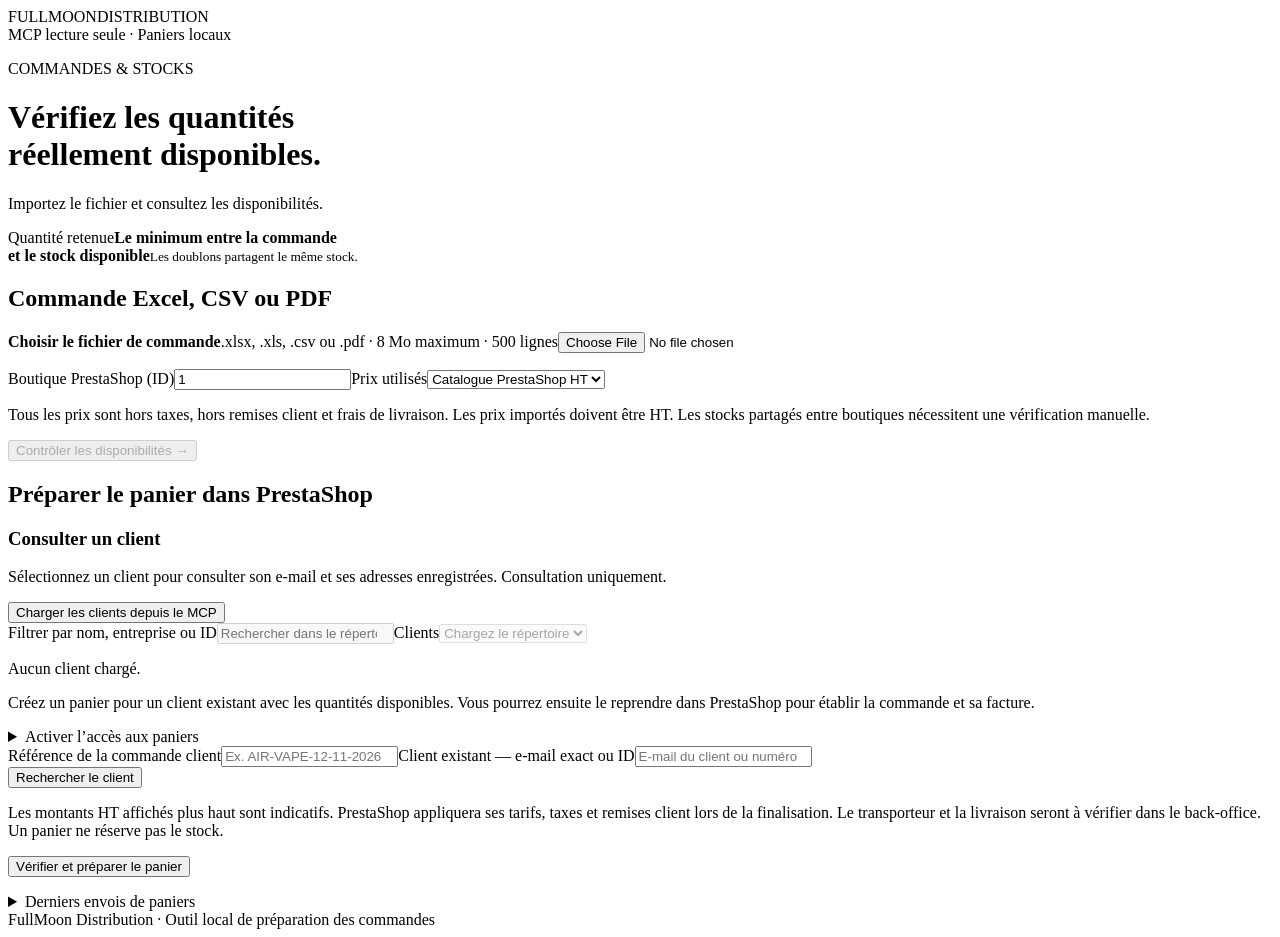
==== app/index.html @ b828dd86 "Fonctionnement Mac et Windows : import PDF, page, lanceur - pdf_import : le résultat est écrit en UT" ====
<!doctype html><html lang="fr"><head><meta charset="utf-8"><meta name="viewport" content="width=device-width,initial-scale=1"><title>FullMoon · Commandes & stocks</title><link rel="stylesheet" href="/style.css"><script src="/ui.js" defer></script></head><body><header><div class="brand">FULLMOON<span>DISTRIBUTION</span></div><span class="connection">MCP lecture seule · Paniers locaux</span></header><main><div class="intro"><div><p class="eyebrow">COMMANDES & STOCKS</p><h1>Vérifiez les quantités<br>réellement disponibles.</h1><p>Importez le fichier et consultez les disponibilités.</p></div><div class="rule">Quantité retenue<strong>Le minimum entre la commande<br>et le stock disponible</strong><small>Les doublons partagent le même stock.</small></div></div><section><h2>Commande Excel, CSV ou PDF</h2><label class="drop" for="file"><strong>Choisir le fichier de commande</strong><span>.xlsx, .xls, .csv ou .pdf · 8 Mo maximum · 500 lignes</span><input id="file" type="file" accept=".xlsx,.xls,.csv,.pdf,text/csv,application/pdf"></label><p id="filename"></p><div id="mapping" hidden class="grid"><label>Feuille<select id="sheet"></select></label><label>Ligne des en-têtes<input id="header" type="number" min="1" max="1000" value="1"></label><label>Colonne référence<select id="reference"></select></label><label>Colonne quantité<select id="quantity"></select></label></div><div id="pdfreview" hidden><h3>Vérifier l’extraction du PDF</h3><p id="pdfnotice"></p><p id="pdfclientstatus" role="status"></p><div class="tablewrap"><table><thead><tr><th>Référence fournisseur</th><th>Quantité</th><th>Produit</th><th>Référence interne</th><th>EAN</th><th>Page</th></tr></thead><tbody id="pdfrows"></tbody></table></div><label class="reviewcheck"><input id="pdfconfirmed" type="checkbox">J’ai vérifié les références et les quantités extraites du PDF.</label></div><div class="grid settings"><label>Boutique PrestaShop (ID)<input id="shop" type="number" min="1" value="1"></label><label>Prix utilisés<select id="source"><option value="catalog">Catalogue PrestaShop HT</option><option value="excel">Prix du fichier HT</option></select></label><label id="pricebox" hidden>Colonne prix<select id="price"></select></label></div><p class="hint">Tous les prix sont hors taxes, hors remises client et frais de livraison. Les prix importés doivent être HT. Les stocks partagés entre boutiques nécessitent une vérification manuelle.</p><button id="check" disabled>Contrôler les disponibilités <span>→</span></button><p id="message" role="status" aria-live="polite"></p></section><section id="results" hidden><div class="sectionhead"><h2>Quantités retenues</h2><span id="checked"></span></div><div class="stats"><div>Commandées<strong id="requested">—</strong></div><div>Retenues<strong id="accepted">—</strong></div><div>Non retenues<strong id="missing">—</strong></div><div>Total HT<strong id="total">—</strong></div></div><div class="tablewrap"><table><thead><tr><th>Ligne / référence</th><th>Produit</th><th>Demandé</th><th>Stock</th><th>Retenu</th><th>PU HT</th><th>Total HT</th><th>Contrôle</th></tr></thead><tbody id="rows"></tbody></table></div><p class="hint">Stock constaté à l’heure du contrôle. Relancez le contrôle pour actualiser les quantités. Cette validation locale ne réserve aucun stock et ne crée aucune commande dans PrestaShop.</p></section><section id="cartsection"><h2>Préparer le panier dans PrestaShop</h2><div id="directory"><h3>Consulter un client</h3><p>Sélectionnez un client pour consulter son e-mail et ses adresses enregistrées. Consultation uniquement.</p><button id="loadclients" class="secondary">Charger les clients depuis le MCP</button><div class="grid"><label>Filtrer par nom, entreprise ou ID<input id="clientfilter" type="search" placeholder="Rechercher dans le répertoire" disabled autocomplete="off"></label><label>Clients<select id="clientdirectory" disabled><option value="">Chargez le répertoire</option></select></label></div><p id="clientinfo"></p><div id="clientcontact" hidden><p id="clientemail"></p><h4>Adresses enregistrées</h4><p class="hint">Adresses à consulter pour la livraison ou la facturation. Aucun rôle ni adresse par défaut n’est attribué par cette liste.</p><div id="clientaddresses" class="grid"></div></div><p id="directorystatus" role="status" aria-live="polite">Aucun client chargé.</p></div>
<p>Créez un panier pour un client existant avec les quantités disponibles. Vous pourrez ensuite le reprendre dans PrestaShop pour établir la commande et sa facture.</p>
<details id="cartconfig"><summary>Activer l’accès aux paniers</summary><p class="hint">Dans PrestaShop → Paramètres avancés → Webservice, créez une clé distincte avec uniquement GET et POST sur <strong>carts</strong>. Conservez la clé MCP actuelle en lecture seule. Collez la nouvelle clé ici, jamais dans la conversation. Elle reste en mémoire jusqu’à la fermeture du serveur.</p>
<div class="grid"><label>Clé Webservice dédiée aux paniers<input id="cartkey" type="password" autocomplete="off" spellcheck="false" maxlength="32"></label></div>
<button id="activatecart" class="secondary">Vérifier et activer la clé</button><button id="forgetcart" class="secondary">Oublier la clé</button><p id="keystatus" role="status">Accès aux paniers à activer.</p></details>
<div class="grid"><label>Référence de la commande client<input id="cartref" maxlength="120" placeholder="Ex. AIR-VAPE-12-11-2026"></label><label>Client existant — e-mail exact ou ID<input id="customersearch" autocomplete="off" placeholder="E-mail du client ou numéro"></label></div>
<button id="findcustomer" class="secondary">Rechercher le client</button>
<div id="customerfields" hidden><label>Client<select id="cartcustomer"></select></label><div class="grid"><label>Adresse de livraison<select id="cartdelivery"></select></label><label>Adresse de facturation<select id="cartbilling"></select></label></div></div>
<p class="hint">Les montants HT affichés plus haut sont indicatifs. PrestaShop appliquera ses tarifs, taxes et remises client lors de la finalisation. Le transporteur et la livraison seront à vérifier dans le back-office. Un panier ne réserve pas le stock.</p>
<button id="preparecart">Vérifier et préparer le panier</button>
<div id="cartconfirmation" hidden><p id="cartsummary"></p><p>La création ajoutera un panier à la boutique. Les stocks seront relus une dernière fois avant l’envoi.</p><button id="createcart">Créer ce panier dans PrestaShop</button></div>
<p id="cartmessage" role="status" aria-live="polite"></p>
<details><summary>Derniers envois de paniers</summary><button id="refreshcarts" class="secondary">Actualiser le registre</button><div id="carthistory"></div><p class="hint">En cas d’envoi incertain, vérifiez le back-office avant toute nouvelle tentative. Le registre bloque un second envoi pour la même référence, le même client et la même boutique.</p></details></section></main><footer>FullMoon Distribution · Outil local de préparation des commandes</footer></body></html>
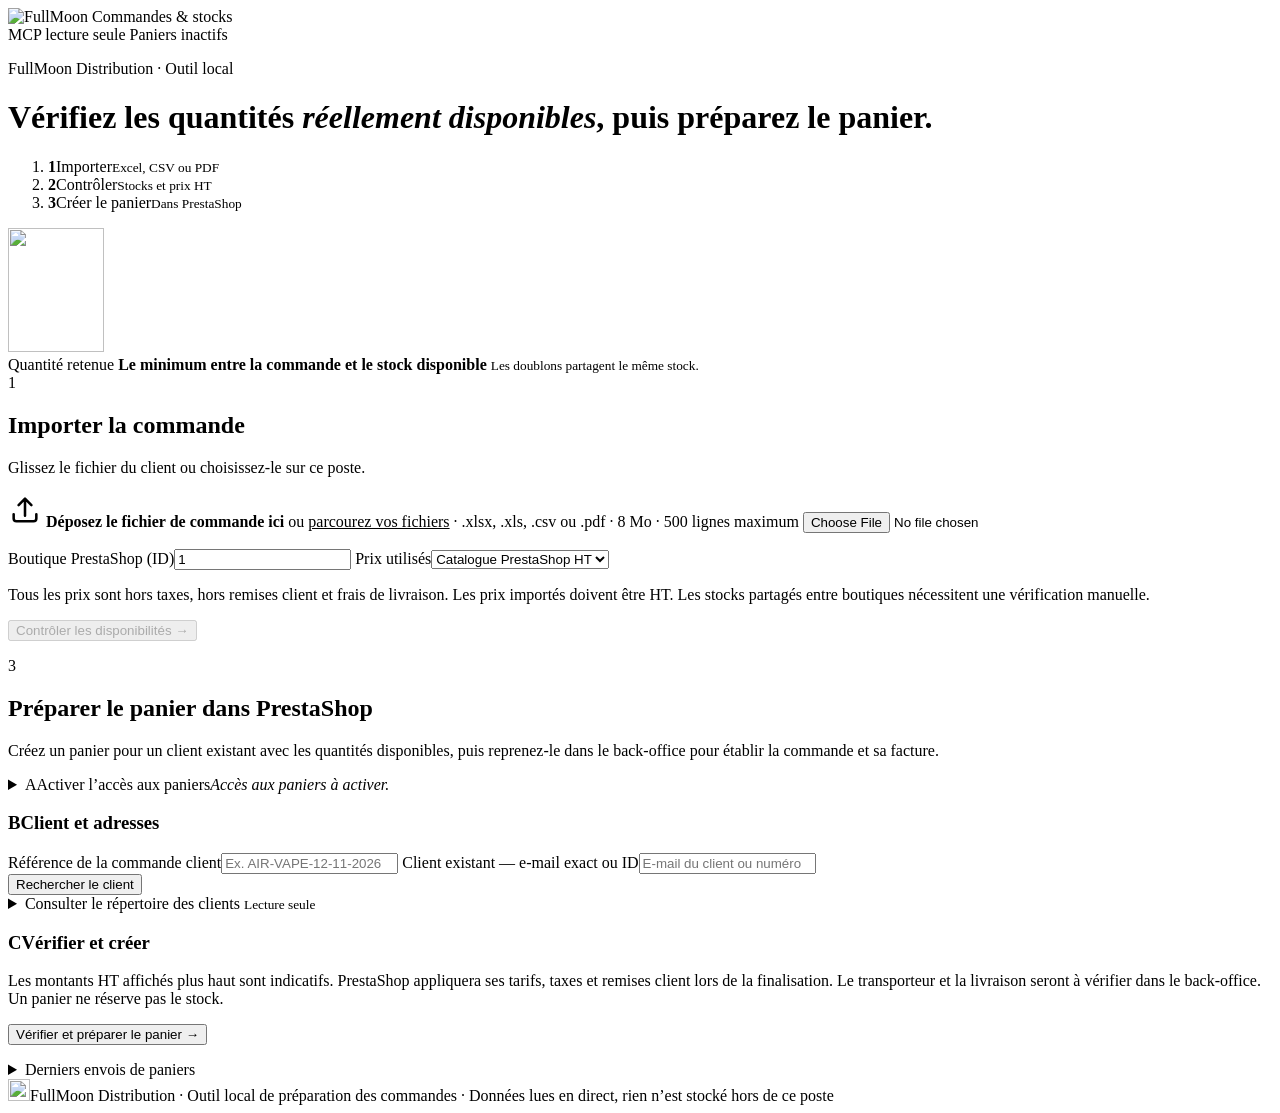
==== commit 8c6db4ef: "Interface : logo FullMoon et design premium - Charte de fullmoon-shop.com : anthracite, rouge #d6284" ====
--- a/app/index.html
+++ b/app/index.html
@@ -1,13 +1,157 @@
-<!doctype html><html lang="fr"><head><meta charset="utf-8"><meta name="viewport" content="width=device-width,initial-scale=1"><title>FullMoon · Commandes & stocks</title><link rel="stylesheet" href="/style.css"><script src="/ui.js" defer></script></head><body><header><div class="brand">FULLMOON<span>DISTRIBUTION</span></div><span class="connection">MCP lecture seule · Paniers locaux</span></header><main><div class="intro"><div><p class="eyebrow">COMMANDES & STOCKS</p><h1>Vérifiez les quantités<br>réellement disponibles.</h1><p>Importez le fichier et consultez les disponibilités.</p></div><div class="rule">Quantité retenue<strong>Le minimum entre la commande<br>et le stock disponible</strong><small>Les doublons partagent le même stock.</small></div></div><section><h2>Commande Excel, CSV ou PDF</h2><label class="drop" for="file"><strong>Choisir le fichier de commande</strong><span>.xlsx, .xls, .csv ou .pdf · 8 Mo maximum · 500 lignes</span><input id="file" type="file" accept=".xlsx,.xls,.csv,.pdf,text/csv,application/pdf"></label><p id="filename"></p><div id="mapping" hidden class="grid"><label>Feuille<select id="sheet"></select></label><label>Ligne des en-têtes<input id="header" type="number" min="1" max="1000" value="1"></label><label>Colonne référence<select id="reference"></select></label><label>Colonne quantité<select id="quantity"></select></label></div><div id="pdfreview" hidden><h3>Vérifier l’extraction du PDF</h3><p id="pdfnotice"></p><p id="pdfclientstatus" role="status"></p><div class="tablewrap"><table><thead><tr><th>Référence fournisseur</th><th>Quantité</th><th>Produit</th><th>Référence interne</th><th>EAN</th><th>Page</th></tr></thead><tbody id="pdfrows"></tbody></table></div><label class="reviewcheck"><input id="pdfconfirmed" type="checkbox">J’ai vérifié les références et les quantités extraites du PDF.</label></div><div class="grid settings"><label>Boutique PrestaShop (ID)<input id="shop" type="number" min="1" value="1"></label><label>Prix utilisés<select id="source"><option value="catalog">Catalogue PrestaShop HT</option><option value="excel">Prix du fichier HT</option></select></label><label id="pricebox" hidden>Colonne prix<select id="price"></select></label></div><p class="hint">Tous les prix sont hors taxes, hors remises client et frais de livraison. Les prix importés doivent être HT. Les stocks partagés entre boutiques nécessitent une vérification manuelle.</p><button id="check" disabled>Contrôler les disponibilités <span>→</span></button><p id="message" role="status" aria-live="polite"></p></section><section id="results" hidden><div class="sectionhead"><h2>Quantités retenues</h2><span id="checked"></span></div><div class="stats"><div>Commandées<strong id="requested">—</strong></div><div>Retenues<strong id="accepted">—</strong></div><div>Non retenues<strong id="missing">—</strong></div><div>Total HT<strong id="total">—</strong></div></div><div class="tablewrap"><table><thead><tr><th>Ligne / référence</th><th>Produit</th><th>Demandé</th><th>Stock</th><th>Retenu</th><th>PU HT</th><th>Total HT</th><th>Contrôle</th></tr></thead><tbody id="rows"></tbody></table></div><p class="hint">Stock constaté à l’heure du contrôle. Relancez le contrôle pour actualiser les quantités. Cette validation locale ne réserve aucun stock et ne crée aucune commande dans PrestaShop.</p></section><section id="cartsection"><h2>Préparer le panier dans PrestaShop</h2><div id="directory"><h3>Consulter un client</h3><p>Sélectionnez un client pour consulter son e-mail et ses adresses enregistrées. Consultation uniquement.</p><button id="loadclients" class="secondary">Charger les clients depuis le MCP</button><div class="grid"><label>Filtrer par nom, entreprise ou ID<input id="clientfilter" type="search" placeholder="Rechercher dans le répertoire" disabled autocomplete="off"></label><label>Clients<select id="clientdirectory" disabled><option value="">Chargez le répertoire</option></select></label></div><p id="clientinfo"></p><div id="clientcontact" hidden><p id="clientemail"></p><h4>Adresses enregistrées</h4><p class="hint">Adresses à consulter pour la livraison ou la facturation. Aucun rôle ni adresse par défaut n’est attribué par cette liste.</p><div id="clientaddresses" class="grid"></div></div><p id="directorystatus" role="status" aria-live="polite">Aucun client chargé.</p></div>
-<p>Créez un panier pour un client existant avec les quantités disponibles. Vous pourrez ensuite le reprendre dans PrestaShop pour établir la commande et sa facture.</p>
-<details id="cartconfig"><summary>Activer l’accès aux paniers</summary><p class="hint">Dans PrestaShop → Paramètres avancés → Webservice, créez une clé distincte avec uniquement GET et POST sur <strong>carts</strong>. Conservez la clé MCP actuelle en lecture seule. Collez la nouvelle clé ici, jamais dans la conversation. Elle reste en mémoire jusqu’à la fermeture du serveur.</p>
-<div class="grid"><label>Clé Webservice dédiée aux paniers<input id="cartkey" type="password" autocomplete="off" spellcheck="false" maxlength="32"></label></div>
-<button id="activatecart" class="secondary">Vérifier et activer la clé</button><button id="forgetcart" class="secondary">Oublier la clé</button><p id="keystatus" role="status">Accès aux paniers à activer.</p></details>
-<div class="grid"><label>Référence de la commande client<input id="cartref" maxlength="120" placeholder="Ex. AIR-VAPE-12-11-2026"></label><label>Client existant — e-mail exact ou ID<input id="customersearch" autocomplete="off" placeholder="E-mail du client ou numéro"></label></div>
-<button id="findcustomer" class="secondary">Rechercher le client</button>
-<div id="customerfields" hidden><label>Client<select id="cartcustomer"></select></label><div class="grid"><label>Adresse de livraison<select id="cartdelivery"></select></label><label>Adresse de facturation<select id="cartbilling"></select></label></div></div>
-<p class="hint">Les montants HT affichés plus haut sont indicatifs. PrestaShop appliquera ses tarifs, taxes et remises client lors de la finalisation. Le transporteur et la livraison seront à vérifier dans le back-office. Un panier ne réserve pas le stock.</p>
-<button id="preparecart">Vérifier et préparer le panier</button>
-<div id="cartconfirmation" hidden><p id="cartsummary"></p><p>La création ajoutera un panier à la boutique. Les stocks seront relus une dernière fois avant l’envoi.</p><button id="createcart">Créer ce panier dans PrestaShop</button></div>
-<p id="cartmessage" role="status" aria-live="polite"></p>
-<details><summary>Derniers envois de paniers</summary><button id="refreshcarts" class="secondary">Actualiser le registre</button><div id="carthistory"></div><p class="hint">En cas d’envoi incertain, vérifiez le back-office avant toute nouvelle tentative. Le registre bloque un second envoi pour la même référence, le même client et la même boutique.</p></details></section></main><footer>FullMoon Distribution · Outil local de préparation des commandes</footer></body></html>
+<!doctype html>
+<html lang="fr">
+<head>
+<meta charset="utf-8">
+<meta name="viewport" content="width=device-width,initial-scale=1">
+<title>FullMoon · Commandes & stocks</title>
+<link rel="icon" type="image/png" href="/assets/favicon.png">
+<link rel="stylesheet" href="/style.css">
+<script src="/ui.js" defer></script>
+</head>
+<body>
+<header class="topbar">
+ <div class="topbar-inner">
+  <img class="logo" src="/assets/logo-fullmoon.png" alt="FullMoon" width="155" height="32">
+  <span class="divider"></span><span class="product">Commandes & stocks</span>
+  <div class="chips">
+   <span class="chip ok"><i></i>MCP lecture seule</span>
+   <span class="chip" id="cartchip"><i></i>Paniers inactifs</span>
+  </div>
+ </div>
+</header>
+
+<div class="hero">
+ <div class="hero-inner">
+  <div class="hero-text">
+   <p class="eyebrow">FullMoon Distribution · Outil local</p>
+   <h1>Vérifiez les quantités <em>réellement disponibles</em>, puis préparez le panier.</h1>
+   <ol class="steps" aria-label="Étapes">
+    <li id="step1" class="active"><b>1</b><span>Importer<small>Excel, CSV ou PDF</small></span></li>
+    <li id="step2"><b>2</b><span>Contrôler<small>Stocks et prix HT</small></span></li>
+    <li id="step3"><b>3</b><span>Créer le panier<small>Dans PrestaShop</small></span></li>
+   </ol>
+  </div>
+  <aside class="rule">
+   <img src="/assets/fullmoon-couleur.png" alt="" width="96" height="124">
+   <div>
+    <span>Quantité retenue</span>
+    <strong>Le minimum entre la commande et le stock disponible</strong>
+    <small>Les doublons partagent le même stock.</small>
+   </div>
+  </aside>
+ </div>
+</div>
+
+<main>
+<section class="card" id="importsection">
+ <div class="cardhead"><span class="num">1</span><div><h2>Importer la commande</h2><p>Glissez le fichier du client ou choisissez-le sur ce poste.</p></div></div>
+ <label class="drop" for="file" id="dropzone">
+  <svg viewBox="0 0 24 24" width="34" height="34" aria-hidden="true"><path d="M12 16V4m0 0-4.5 4.5M12 4l4.5 4.5M4 15v3a2 2 0 0 0 2 2h12a2 2 0 0 0 2-2v-3" fill="none" stroke="currentColor" stroke-width="1.8" stroke-linecap="round" stroke-linejoin="round"/></svg>
+  <strong>Déposez le fichier de commande ici</strong>
+  <span>ou <u>parcourez vos fichiers</u> · .xlsx, .xls, .csv ou .pdf · 8 Mo · 500 lignes maximum</span>
+  <input id="file" type="file" accept=".xlsx,.xls,.csv,.pdf,text/csv,application/pdf">
+ </label>
+ <p id="filename" class="filechip"></p>
+ <div id="mapping" hidden class="grid">
+  <label>Feuille<select id="sheet"></select></label>
+  <label>Ligne des en-têtes<input id="header" type="number" min="1" max="1000" value="1"></label>
+  <label>Colonne référence<select id="reference"></select></label>
+  <label>Colonne quantité<select id="quantity"></select></label>
+ </div>
+ <div id="pdfreview" hidden>
+  <h3>Vérifier l’extraction du PDF</h3>
+  <p id="pdfnotice" class="hint"></p>
+  <p id="pdfclientstatus" role="status"></p>
+  <div class="tablewrap"><table><thead><tr><th>Référence fournisseur</th><th>Quantité</th><th>Produit</th><th>Référence interne</th><th>EAN</th><th>Page</th></tr></thead><tbody id="pdfrows"></tbody></table></div>
+  <label class="reviewcheck"><input id="pdfconfirmed" type="checkbox">J’ai vérifié les références et les quantités extraites du PDF.</label>
+ </div>
+ <div class="grid settings">
+  <label>Boutique PrestaShop (ID)<input id="shop" type="number" min="1" value="1"></label>
+  <label>Prix utilisés<select id="source"><option value="catalog">Catalogue PrestaShop HT</option><option value="excel">Prix du fichier HT</option></select></label>
+  <label id="pricebox" hidden>Colonne prix<select id="price"></select></label>
+ </div>
+ <p class="hint">Tous les prix sont hors taxes, hors remises client et frais de livraison. Les prix importés doivent être HT. Les stocks partagés entre boutiques nécessitent une vérification manuelle.</p>
+ <div class="actions"><button id="check" disabled>Contrôler les disponibilités <span aria-hidden="true">→</span></button></div>
+ <p id="message" class="notice" role="status" aria-live="polite"></p>
+</section>
+
+<section class="card" id="results" hidden>
+ <div class="cardhead"><span class="num">2</span><div><h2>Quantités retenues</h2><p id="checked"></p></div></div>
+ <div class="stats">
+  <div><span>Commandées</span><strong id="requested">—</strong></div>
+  <div class="ok"><span>Retenues</span><strong id="accepted">—</strong></div>
+  <div class="ko"><span>Non retenues</span><strong id="missing">—</strong></div>
+  <div class="total"><span>Total HT</span><strong id="total">—</strong></div>
+ </div>
+ <div class="tablewrap"><table class="results"><thead><tr><th>Ligne / référence</th><th>Produit</th><th>Demandé</th><th>Stock</th><th>Retenu</th><th>PU HT</th><th>Total HT</th><th>Contrôle</th></tr></thead><tbody id="rows"></tbody></table></div>
+ <p class="hint">Stock constaté à l’heure du contrôle. Relancez le contrôle pour actualiser les quantités. Cette validation locale ne réserve aucun stock et ne crée aucune commande dans PrestaShop.</p>
+</section>
+
+<section class="card" id="cartsection">
+ <div class="cardhead"><span class="num">3</span><div><h2>Préparer le panier dans PrestaShop</h2><p>Créez un panier pour un client existant avec les quantités disponibles, puis reprenez-le dans le back-office pour établir la commande et sa facture.</p></div></div>
+
+ <details id="cartconfig" class="panel">
+  <summary><span class="tag">A</span>Activer l’accès aux paniers<em id="keystatus" role="status">Accès aux paniers à activer.</em></summary>
+  <p class="hint">Dans PrestaShop → Paramètres avancés → Webservice, créez une clé distincte avec uniquement GET et POST sur <strong>carts</strong>. Conservez la clé MCP actuelle en lecture seule. Collez la nouvelle clé ici, jamais dans la conversation. Elle reste en mémoire jusqu’à la fermeture du serveur.</p>
+  <div class="grid"><label>Clé Webservice dédiée aux paniers<input id="cartkey" type="password" autocomplete="off" spellcheck="false" maxlength="32"></label></div>
+  <div class="actions"><button id="activatecart" class="secondary">Vérifier et activer la clé</button><button id="forgetcart" class="ghost">Oublier la clé</button></div>
+ </details>
+
+ <div class="panel">
+  <h3><span class="tag">B</span>Client et adresses</h3>
+  <div class="grid">
+   <label>Référence de la commande client<input id="cartref" maxlength="120" placeholder="Ex. AIR-VAPE-12-11-2026"></label>
+   <label>Client existant — e-mail exact ou ID<input id="customersearch" autocomplete="off" placeholder="E-mail du client ou numéro"></label>
+  </div>
+  <div class="actions"><button id="findcustomer" class="secondary">Rechercher le client</button></div>
+  <div id="customerfields" hidden>
+   <div class="grid">
+    <label>Client<select id="cartcustomer"></select></label>
+    <label>Adresse de livraison<select id="cartdelivery"></select></label>
+    <label>Adresse de facturation<select id="cartbilling"></select></label>
+   </div>
+  </div>
+
+  <details id="directory" class="subpanel">
+   <summary>Consulter le répertoire des clients <small>Lecture seule</small></summary>
+   <p class="hint">Sélectionnez un client pour consulter son e-mail et ses adresses enregistrées. Consultation uniquement.</p>
+   <div class="actions"><button id="loadclients" class="ghost">Charger les clients depuis le MCP</button></div>
+   <div class="grid">
+    <label>Filtrer par nom, entreprise ou ID<input id="clientfilter" type="search" placeholder="Rechercher dans le répertoire" disabled autocomplete="off"></label>
+    <label>Clients<select id="clientdirectory" disabled><option value="">Chargez le répertoire</option></select></label>
+   </div>
+   <p id="clientinfo" class="strong"></p>
+   <div id="clientcontact" hidden>
+    <p id="clientemail"></p>
+    <h4>Adresses enregistrées</h4>
+    <p class="hint">Adresses à consulter pour la livraison ou la facturation. Aucun rôle ni adresse par défaut n’est attribué par cette liste.</p>
+    <div id="clientaddresses" class="grid"></div>
+   </div>
+   <p id="directorystatus" class="hint" role="status" aria-live="polite">Aucun client chargé.</p>
+  </details>
+ </div>
+
+ <div class="panel">
+  <h3><span class="tag">C</span>Vérifier et créer</h3>
+  <p class="hint">Les montants HT affichés plus haut sont indicatifs. PrestaShop appliquera ses tarifs, taxes et remises client lors de la finalisation. Le transporteur et la livraison seront à vérifier dans le back-office. Un panier ne réserve pas le stock.</p>
+  <div class="actions"><button id="preparecart">Vérifier et préparer le panier <span aria-hidden="true">→</span></button></div>
+  <div id="cartconfirmation" hidden>
+   <p class="eyebrow">Récapitulatif</p>
+   <p id="cartsummary"></p>
+   <p class="hint">La création ajoutera un panier à la boutique. Les stocks seront relus une dernière fois avant l’envoi.</p>
+   <button id="createcart" class="confirm">Créer ce panier dans PrestaShop</button>
+  </div>
+  <p id="cartmessage" class="notice" role="status" aria-live="polite"></p>
+ </div>
+
+ <details class="subpanel history">
+  <summary>Derniers envois de paniers</summary>
+  <div class="actions"><button id="refreshcarts" class="ghost">Actualiser le registre</button></div>
+  <div id="carthistory"></div>
+  <p class="hint">En cas d’envoi incertain, vérifiez le back-office avant toute nouvelle tentative. Le registre bloque un second envoi pour la même référence, le même client et la même boutique.</p>
+ </details>
+</section>
+</main>
+<footer><img src="/assets/favicon.png" alt="" width="22" height="22">FullMoon Distribution · Outil local de préparation des commandes · Données lues en direct, rien n’est stocké hors de ce poste</footer>
+</body>
+</html>
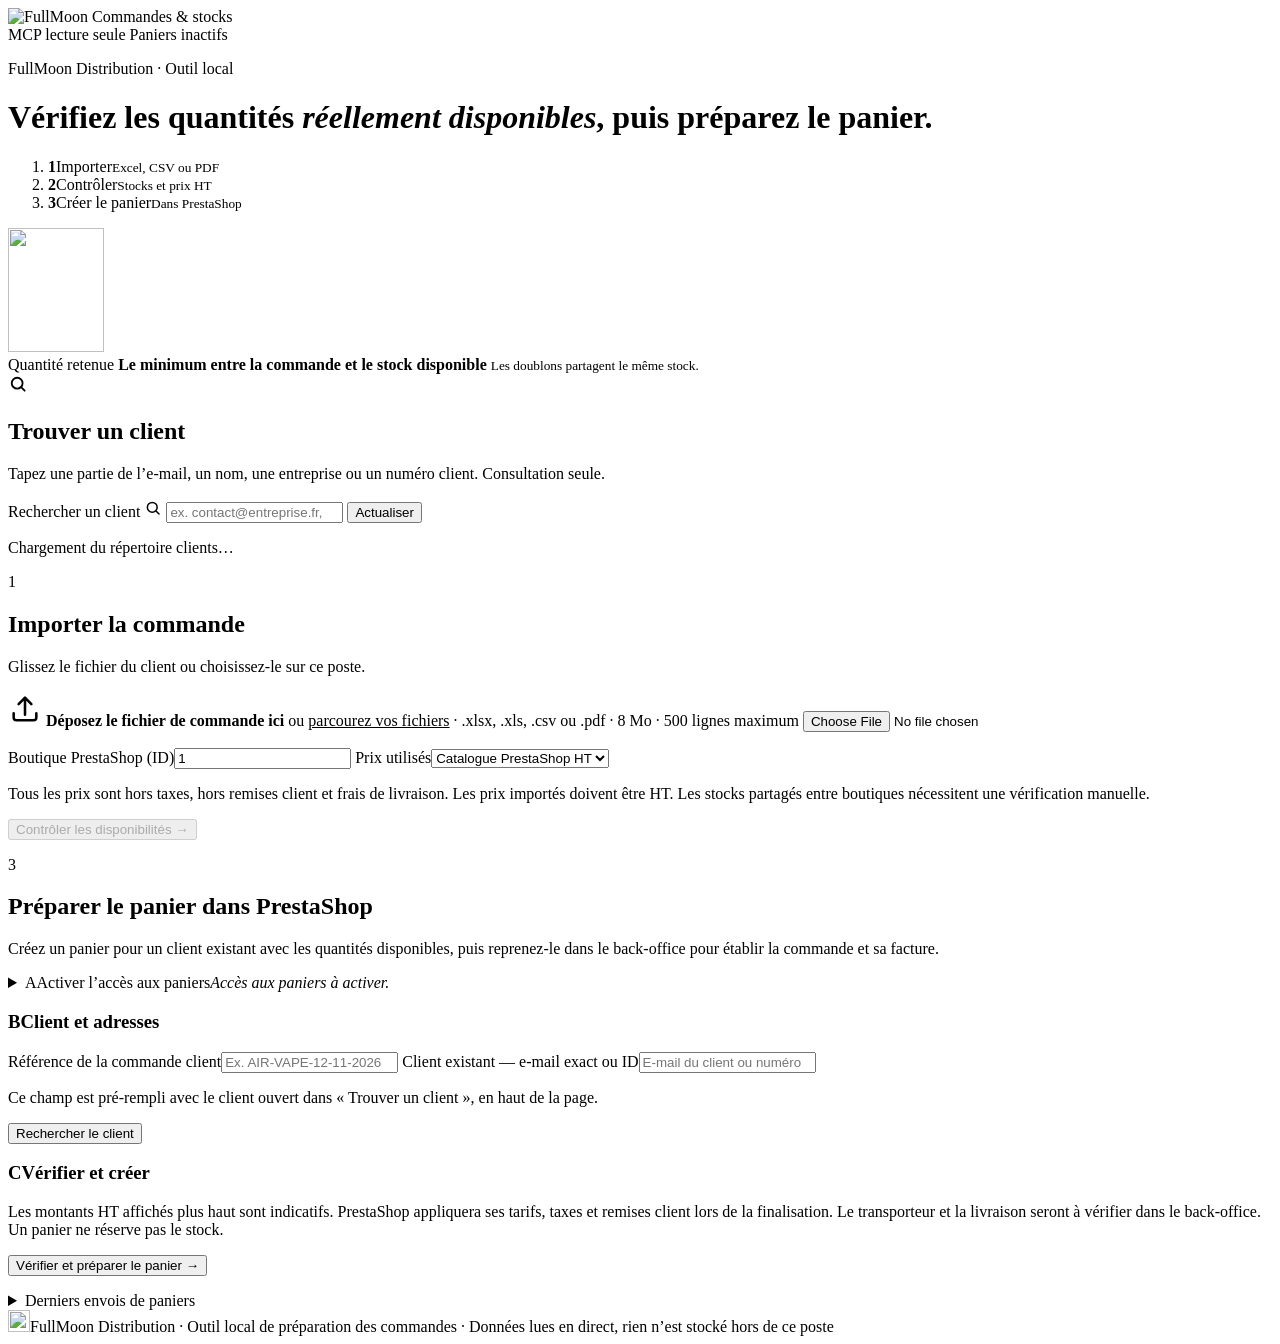
==== commit 8c6cb2bd: "Recherche client unique par e-mail et adresse unique présélectionnée - Nouvelle zone « Trouver un cl" ====
--- a/app/index.html
+++ b/app/index.html
@@ -43,6 +43,30 @@
 </div>
 
 <main>
+<section class="card" id="clientsection">
+ <div class="cardhead"><span class="num" aria-hidden="true"><svg viewBox="0 0 24 24" width="20" height="20"><circle cx="11" cy="11" r="6.5" fill="none" stroke="currentColor" stroke-width="2.2"/><path d="m16 16 4 4" stroke="currentColor" stroke-width="2.2" stroke-linecap="round"/></svg></span><div><h2>Trouver un client</h2><p>Tapez une partie de l’e-mail, un nom, une entreprise ou un numéro client. Consultation seule.</p></div></div>
+ <div class="searchbox">
+  <label class="searchfield"><span class="visually-hidden">Rechercher un client</span>
+   <svg viewBox="0 0 24 24" width="18" height="18" aria-hidden="true"><circle cx="11" cy="11" r="6.5" fill="none" stroke="currentColor" stroke-width="2"/><path d="m16 16 4 4" stroke="currentColor" stroke-width="2" stroke-linecap="round"/></svg>
+   <input id="clientsearch" type="search" autocomplete="off" spellcheck="false" placeholder="ex. contact@entreprise.fr, @entreprise, Dupont ou 1234" role="combobox" aria-expanded="false" aria-controls="clientresults" aria-autocomplete="list">
+  </label>
+  <button id="clientrefresh" class="ghost" type="button" title="Relire le répertoire clients dans PrestaShop">Actualiser</button>
+ </div>
+ <p id="clientstatus" class="hint searchstatus" role="status" aria-live="polite">Chargement du répertoire clients…</p>
+ <ul id="clientresults" class="resultlist" role="listbox" hidden></ul>
+ <div id="clientrecent" class="recent" hidden></div>
+ <div id="clientcard" class="clientcard" hidden>
+  <div class="clientcard-head">
+   <div><p class="eyebrow">Client n° <span id="cardid"></span></p><h3 id="cardname"></h3></div>
+   <button id="cardclose" class="copy" type="button">Fermer</button>
+  </div>
+  <div class="copyrow"><span>E-mail</span><strong id="cardemail"></strong><button id="cardemailcopy" class="copy" type="button">Copier</button></div>
+  <h4>Adresses enregistrées</h4>
+  <p class="hint">Adresses à consulter pour la livraison ou la facturation. Aucun rôle ni adresse par défaut n’est attribué par cette liste.</p>
+  <p id="cardstatus" class="hint" role="status"></p>
+  <div id="cardaddresses" class="grid"></div>
+ </div>
+</section>
 <section class="card" id="importsection">
  <div class="cardhead"><span class="num">1</span><div><h2>Importer la commande</h2><p>Glissez le fichier du client ou choisissez-le sur ce poste.</p></div></div>
  <label class="drop" for="file" id="dropzone">
@@ -103,6 +127,7 @@
    <label>Référence de la commande client<input id="cartref" maxlength="120" placeholder="Ex. AIR-VAPE-12-11-2026"></label>
    <label>Client existant — e-mail exact ou ID<input id="customersearch" autocomplete="off" placeholder="E-mail du client ou numéro"></label>
   </div>
+  <p class="hint">Ce champ est pré-rempli avec le client ouvert dans « Trouver un client », en haut de la page.</p>
   <div class="actions"><button id="findcustomer" class="secondary">Rechercher le client</button></div>
   <div id="customerfields" hidden>
    <div class="grid">
@@ -112,23 +137,6 @@
    </div>
   </div>
 
-  <details id="directory" class="subpanel">
-   <summary>Consulter le répertoire des clients <small>Lecture seule</small></summary>
-   <p class="hint">Sélectionnez un client pour consulter son e-mail et ses adresses enregistrées. Consultation uniquement.</p>
-   <div class="actions"><button id="loadclients" class="ghost">Charger les clients depuis le MCP</button></div>
-   <div class="grid">
-    <label>Filtrer par nom, entreprise ou ID<input id="clientfilter" type="search" placeholder="Rechercher dans le répertoire" disabled autocomplete="off"></label>
-    <label>Clients<select id="clientdirectory" disabled><option value="">Chargez le répertoire</option></select></label>
-   </div>
-   <p id="clientinfo" class="strong"></p>
-   <div id="clientcontact" hidden>
-    <p id="clientemail"></p>
-    <h4>Adresses enregistrées</h4>
-    <p class="hint">Adresses à consulter pour la livraison ou la facturation. Aucun rôle ni adresse par défaut n’est attribué par cette liste.</p>
-    <div id="clientaddresses" class="grid"></div>
-   </div>
-   <p id="directorystatus" class="hint" role="status" aria-live="polite">Aucun client chargé.</p>
-  </details>
  </div>
 
  <div class="panel">
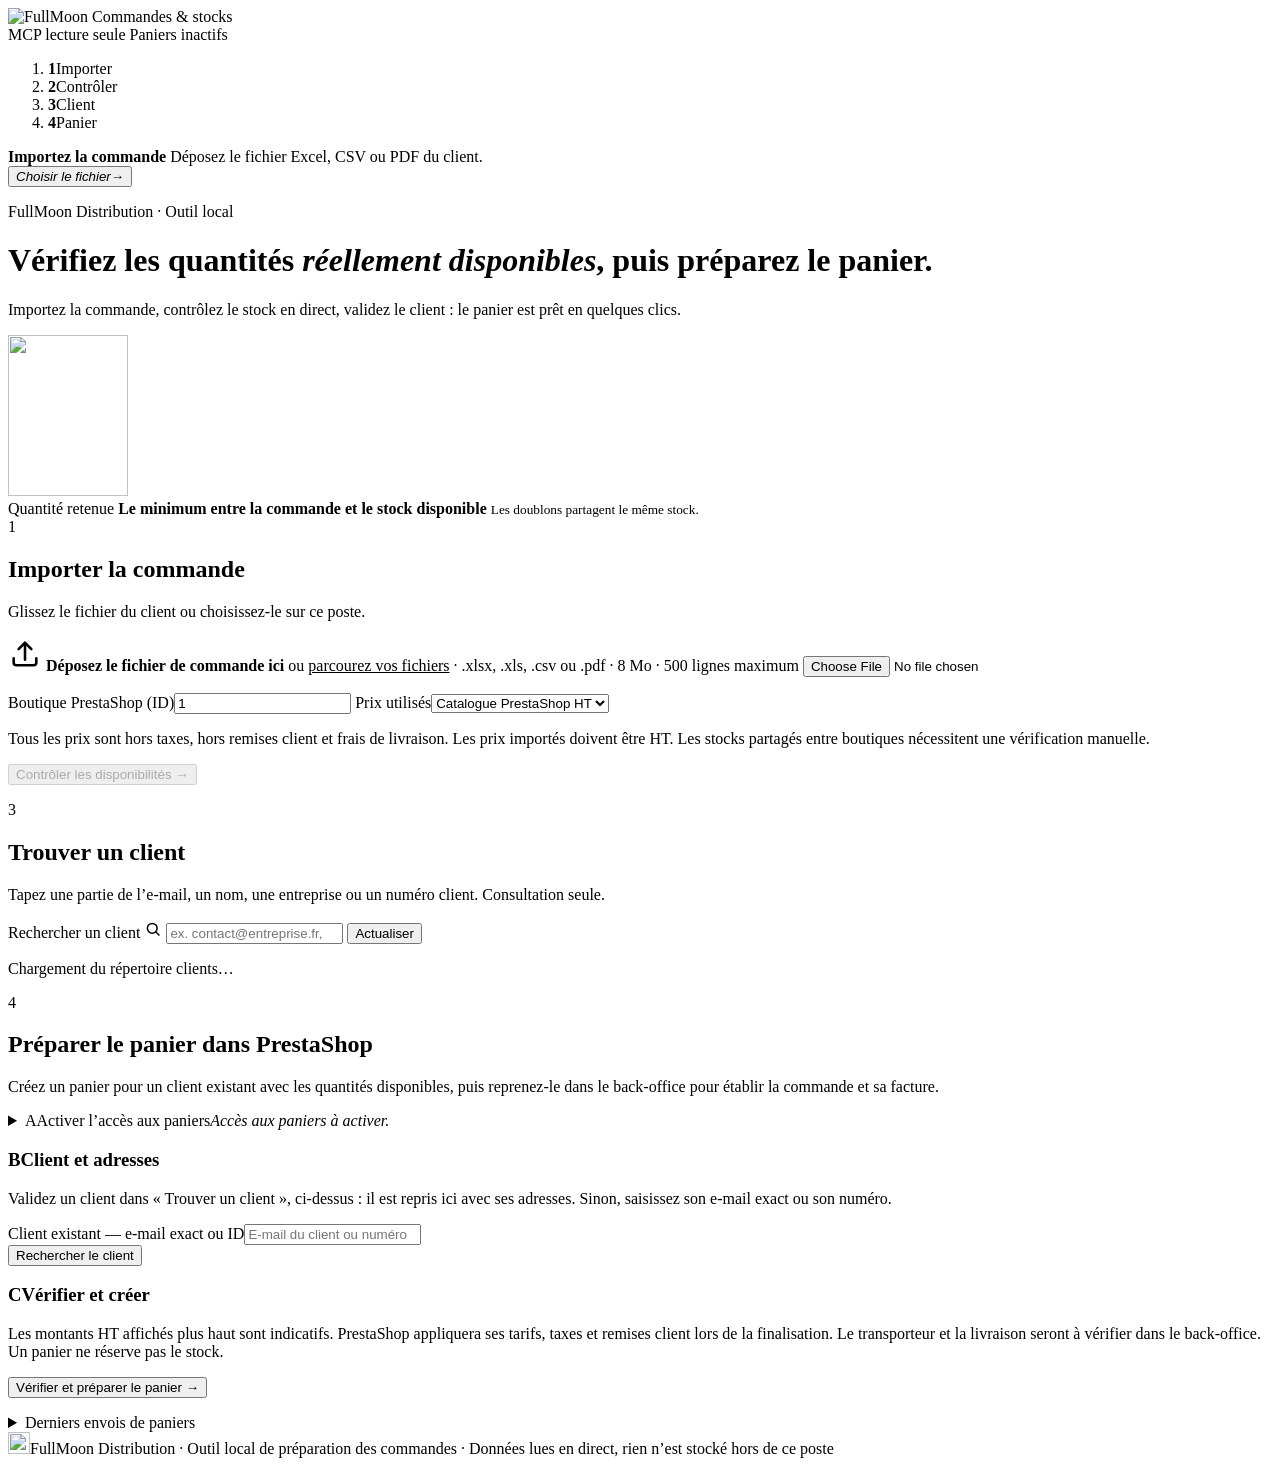
==== commit 6da53a52: "Parcours client après le stock, bandeau guide et nouvelle interface animée Parcours - « Trouver un c" ====
--- a/app/index.html
+++ b/app/index.html
@@ -9,7 +9,7 @@
 <script src="/ui.js" defer></script>
 </head>
 <body>
-<header class="topbar">
+<header class="topbar" id="topbar">
  <div class="topbar-inner">
   <img class="logo" src="/assets/logo-fullmoon.png" alt="FullMoon" width="155" height="32">
   <span class="divider"></span><span class="product">Commandes & stocks</span>
@@ -18,22 +18,38 @@
    <span class="chip" id="cartchip"><i></i>Paniers inactifs</span>
   </div>
  </div>
+ <div class="guide" id="guide">
+  <div class="guide-inner">
+   <ol class="track" id="track" aria-label="Étapes">
+    <li><b>1</b><span>Importer</span></li>
+    <li><b>2</b><span>Contrôler</span></li>
+    <li><b>3</b><span>Client</span></li>
+    <li><b>4</b><span>Panier</span></li>
+   </ol>
+   <div class="guide-msg" role="status" aria-live="polite">
+    <strong id="guidetitle">Importez la commande</strong>
+    <span id="guidetext">Déposez le fichier Excel, CSV ou PDF du client.</span>
+   </div>
+   <button id="guidecta" class="guide-cta" type="button"><em id="guidectalabel">Choisir le fichier</em><span aria-hidden="true">→</span></button>
+  </div>
+  <div class="guide-bar" aria-hidden="true"><i id="guidebar"></i></div>
+ </div>
 </header>
 
-<div class="hero">
+<div class="hero" id="hero">
+ <div class="sky" aria-hidden="true"><i class="stars s1"></i><i class="stars s2"></i><i class="aurora a1"></i><i class="aurora a2"></i><i class="spotlight"></i></div>
  <div class="hero-inner">
   <div class="hero-text">
    <p class="eyebrow">FullMoon Distribution · Outil local</p>
-   <h1>Vérifiez les quantités <em>réellement disponibles</em>, puis préparez le panier.</h1>
-   <ol class="steps" aria-label="Étapes">
-    <li id="step1" class="active"><b>1</b><span>Importer<small>Excel, CSV ou PDF</small></span></li>
-    <li id="step2"><b>2</b><span>Contrôler<small>Stocks et prix HT</small></span></li>
-    <li id="step3"><b>3</b><span>Créer le panier<small>Dans PrestaShop</small></span></li>
-   </ol>
+   <h1><span class="line"><span>Vérifiez les quantités</span></span> <span class="line"><span><em>réellement disponibles</em>,</span></span> <span class="line"><span>puis préparez le panier.</span></span></h1>
+   <p class="lead">Importez la commande, contrôlez le stock en direct, validez le client : le panier est prêt en quelques clics.</p>
   </div>
-  <aside class="rule">
-   <img src="/assets/fullmoon-couleur.png" alt="" width="96" height="124">
-   <div>
+  <aside class="moon">
+   <div class="moon-stage" aria-hidden="true">
+    <i class="halo"></i><i class="orbit o1"><b></b></i><i class="orbit o2"><b></b></i>
+    <img src="/assets/fullmoon-couleur.png" alt="" width="120" height="161">
+   </div>
+   <div class="rule">
     <span>Quantité retenue</span>
     <strong>Le minimum entre la commande et le stock disponible</strong>
     <small>Les doublons partagent le même stock.</small>
@@ -43,35 +59,11 @@
 </div>
 
 <main>
-<section class="card" id="clientsection">
- <div class="cardhead"><span class="num" aria-hidden="true"><svg viewBox="0 0 24 24" width="20" height="20"><circle cx="11" cy="11" r="6.5" fill="none" stroke="currentColor" stroke-width="2.2"/><path d="m16 16 4 4" stroke="currentColor" stroke-width="2.2" stroke-linecap="round"/></svg></span><div><h2>Trouver un client</h2><p>Tapez une partie de l’e-mail, un nom, une entreprise ou un numéro client. Consultation seule.</p></div></div>
- <div class="searchbox">
-  <label class="searchfield"><span class="visually-hidden">Rechercher un client</span>
-   <svg viewBox="0 0 24 24" width="18" height="18" aria-hidden="true"><circle cx="11" cy="11" r="6.5" fill="none" stroke="currentColor" stroke-width="2"/><path d="m16 16 4 4" stroke="currentColor" stroke-width="2" stroke-linecap="round"/></svg>
-   <input id="clientsearch" type="search" autocomplete="off" spellcheck="false" placeholder="ex. contact@entreprise.fr, @entreprise, Dupont ou 1234" role="combobox" aria-expanded="false" aria-controls="clientresults" aria-autocomplete="list">
-  </label>
-  <button id="clientrefresh" class="ghost" type="button" title="Relire le répertoire clients dans PrestaShop">Actualiser</button>
- </div>
- <p id="clientstatus" class="hint searchstatus" role="status" aria-live="polite">Chargement du répertoire clients…</p>
- <ul id="clientresults" class="resultlist" role="listbox" hidden></ul>
- <div id="clientrecent" class="recent" hidden></div>
- <div id="clientcard" class="clientcard" hidden>
-  <div class="clientcard-head">
-   <div><p class="eyebrow">Client n° <span id="cardid"></span></p><h3 id="cardname"></h3></div>
-   <button id="cardclose" class="copy" type="button">Fermer</button>
-  </div>
-  <div class="copyrow"><span>E-mail</span><strong id="cardemail"></strong><button id="cardemailcopy" class="copy" type="button">Copier</button></div>
-  <h4>Adresses enregistrées</h4>
-  <p class="hint">Adresses à consulter pour la livraison ou la facturation. Aucun rôle ni adresse par défaut n’est attribué par cette liste.</p>
-  <p id="cardstatus" class="hint" role="status"></p>
-  <div id="cardaddresses" class="grid"></div>
- </div>
-</section>
 <section class="card" id="importsection">
  <div class="cardhead"><span class="num">1</span><div><h2>Importer la commande</h2><p>Glissez le fichier du client ou choisissez-le sur ce poste.</p></div></div>
  <label class="drop" for="file" id="dropzone">
   <svg viewBox="0 0 24 24" width="34" height="34" aria-hidden="true"><path d="M12 16V4m0 0-4.5 4.5M12 4l4.5 4.5M4 15v3a2 2 0 0 0 2 2h12a2 2 0 0 0 2-2v-3" fill="none" stroke="currentColor" stroke-width="1.8" stroke-linecap="round" stroke-linejoin="round"/></svg>
-  <strong>Déposez le fichier de commande ici</strong>
+  <strong id="droptitle">Déposez le fichier de commande ici</strong>
   <span>ou <u>parcourez vos fichiers</u> · .xlsx, .xls, .csv ou .pdf · 8 Mo · 500 lignes maximum</span>
   <input id="file" type="file" accept=".xlsx,.xls,.csv,.pdf,text/csv,application/pdf">
  </label>
@@ -107,28 +99,65 @@
   <div class="ko"><span>Non retenues</span><strong id="missing">—</strong></div>
   <div class="total"><span>Total HT</span><strong id="total">—</strong></div>
  </div>
+ <div class="ratio" aria-hidden="true"><i id="ratiobar"></i><span id="ratiolabel"></span></div>
  <div class="tablewrap"><table class="results"><thead><tr><th>Ligne / référence</th><th>Produit</th><th>Demandé</th><th>Stock</th><th>Retenu</th><th>PU HT</th><th>Total HT</th><th>Contrôle</th></tr></thead><tbody id="rows"></tbody></table></div>
  <p class="hint">Stock constaté à l’heure du contrôle. Relancez le contrôle pour actualiser les quantités. Cette validation locale ne réserve aucun stock et ne crée aucune commande dans PrestaShop.</p>
 </section>
 
+<section class="card" id="clientsection">
+ <div class="cardhead"><span class="num">3</span><div><h2>Trouver un client</h2><p>Tapez une partie de l’e-mail, un nom, une entreprise ou un numéro client. Consultation seule.</p></div></div>
+ <div class="searchbox">
+  <label class="searchfield"><span class="visually-hidden">Rechercher un client</span>
+   <svg viewBox="0 0 24 24" width="18" height="18" aria-hidden="true"><circle cx="11" cy="11" r="6.5" fill="none" stroke="currentColor" stroke-width="2"/><path d="m16 16 4 4" stroke="currentColor" stroke-width="2" stroke-linecap="round"/></svg>
+   <input id="clientsearch" type="search" autocomplete="off" spellcheck="false" placeholder="ex. contact@entreprise.fr, @entreprise, Dupont ou 1234" role="combobox" aria-expanded="false" aria-controls="clientresults" aria-autocomplete="list">
+  </label>
+  <button id="clientrefresh" class="ghost" type="button" title="Relire le répertoire clients dans PrestaShop">Actualiser</button>
+ </div>
+ <p id="clientstatus" class="hint searchstatus" role="status" aria-live="polite">Chargement du répertoire clients…</p>
+ <ul id="clientresults" class="resultlist" role="listbox" hidden></ul>
+ <div id="clientsuggest" class="suggest" hidden>
+  <p class="eyebrow">Clients possibles d’après l’en-tête du PDF</p>
+  <ul id="suggestlist" class="resultlist"></ul>
+  <p class="hint">Suggestions classées selon les noms, l’entreprise et les adresses du PDF. Vérifiez avant de choisir : aucun client n’est sélectionné automatiquement.</p>
+ </div>
+ <div id="clientrecent" class="recent" hidden></div>
+ <div id="clientcard" class="clientcard" hidden>
+  <div class="clientcard-head">
+   <div><p class="eyebrow">Client n° <span id="cardid"></span></p><h3 id="cardname"></h3></div>
+   <button id="cardclose" class="copy" type="button">Fermer</button>
+  </div>
+  <div class="copyrow"><span>E-mail</span><strong id="cardemail"></strong><button id="cardemailcopy" class="copy" type="button">Copier</button></div>
+  <div class="actions"><button id="cardvalidate" type="button" disabled>Valider ce client pour le panier <span aria-hidden="true">→</span></button></div>
+  <h4>Adresses enregistrées</h4>
+  <p class="hint">Adresses à consulter pour la livraison ou la facturation. Aucun rôle ni adresse par défaut n’est attribué par cette liste.</p>
+  <p id="cardstatus" class="hint" role="status"></p>
+  <div id="cardaddresses" class="grid"></div>
+ </div>
+</section>
 <section class="card" id="cartsection">
- <div class="cardhead"><span class="num">3</span><div><h2>Préparer le panier dans PrestaShop</h2><p>Créez un panier pour un client existant avec les quantités disponibles, puis reprenez-le dans le back-office pour établir la commande et sa facture.</p></div></div>
+ <div class="cardhead"><span class="num">4</span><div><h2>Préparer le panier dans PrestaShop</h2><p>Créez un panier pour un client existant avec les quantités disponibles, puis reprenez-le dans le back-office pour établir la commande et sa facture.</p></div></div>
 
  <details id="cartconfig" class="panel">
   <summary><span class="tag">A</span>Activer l’accès aux paniers<em id="keystatus" role="status">Accès aux paniers à activer.</em></summary>
   <p class="hint">Dans PrestaShop → Paramètres avancés → Webservice, créez une clé distincte avec uniquement GET et POST sur <strong>carts</strong>. Conservez la clé MCP actuelle en lecture seule. Collez la nouvelle clé ici, jamais dans la conversation. Elle reste en mémoire jusqu’à la fermeture du serveur.</p>
-  <div class="grid"><label>Clé Webservice dédiée aux paniers<input id="cartkey" type="password" autocomplete="off" spellcheck="false" maxlength="32"></label></div>
+  <div class="grid"><label>Clé Webservice dédiée aux paniers<input id="cartkey" class="masked" type="text" name="fm-cart-access" autocomplete="off" autocapitalize="off" autocorrect="off" spellcheck="false" maxlength="32" data-1p-ignore data-lpignore="true" data-form-type="other"></label></div>
   <div class="actions"><button id="activatecart" class="secondary">Vérifier et activer la clé</button><button id="forgetcart" class="ghost">Oublier la clé</button></div>
  </details>
 
  <div class="panel">
   <h3><span class="tag">B</span>Client et adresses</h3>
-  <div class="grid">
-   <label>Référence de la commande client<input id="cartref" maxlength="120" placeholder="Ex. AIR-VAPE-12-11-2026"></label>
-   <label>Client existant — e-mail exact ou ID<input id="customersearch" autocomplete="off" placeholder="E-mail du client ou numéro"></label>
+  <div id="cartvalidated" class="validated" hidden>
+   <span class="check" aria-hidden="true">✓</span>
+   <div><strong id="cartvalidatedname"></strong><small>Client validé dans « Trouver un client »</small></div>
+   <button id="cartchange" class="copy" type="button">Changer de client</button>
   </div>
-  <p class="hint">Ce champ est pré-rempli avec le client ouvert dans « Trouver un client », en haut de la page.</p>
-  <div class="actions"><button id="findcustomer" class="secondary">Rechercher le client</button></div>
+  <div id="cartmanual">
+   <p class="hint">Validez un client dans « Trouver un client », ci-dessus : il est repris ici avec ses adresses. Sinon, saisissez son e-mail exact ou son numéro.</p>
+   <div class="grid">
+    <label>Client existant — e-mail exact ou ID<input id="customersearch" autocomplete="off" placeholder="E-mail du client ou numéro"></label>
+   </div>
+   <div class="actions"><button id="findcustomer" class="secondary">Rechercher le client</button></div>
+  </div>
   <div id="customerfields" hidden>
    <div class="grid">
     <label>Client<select id="cartcustomer"></select></label>
